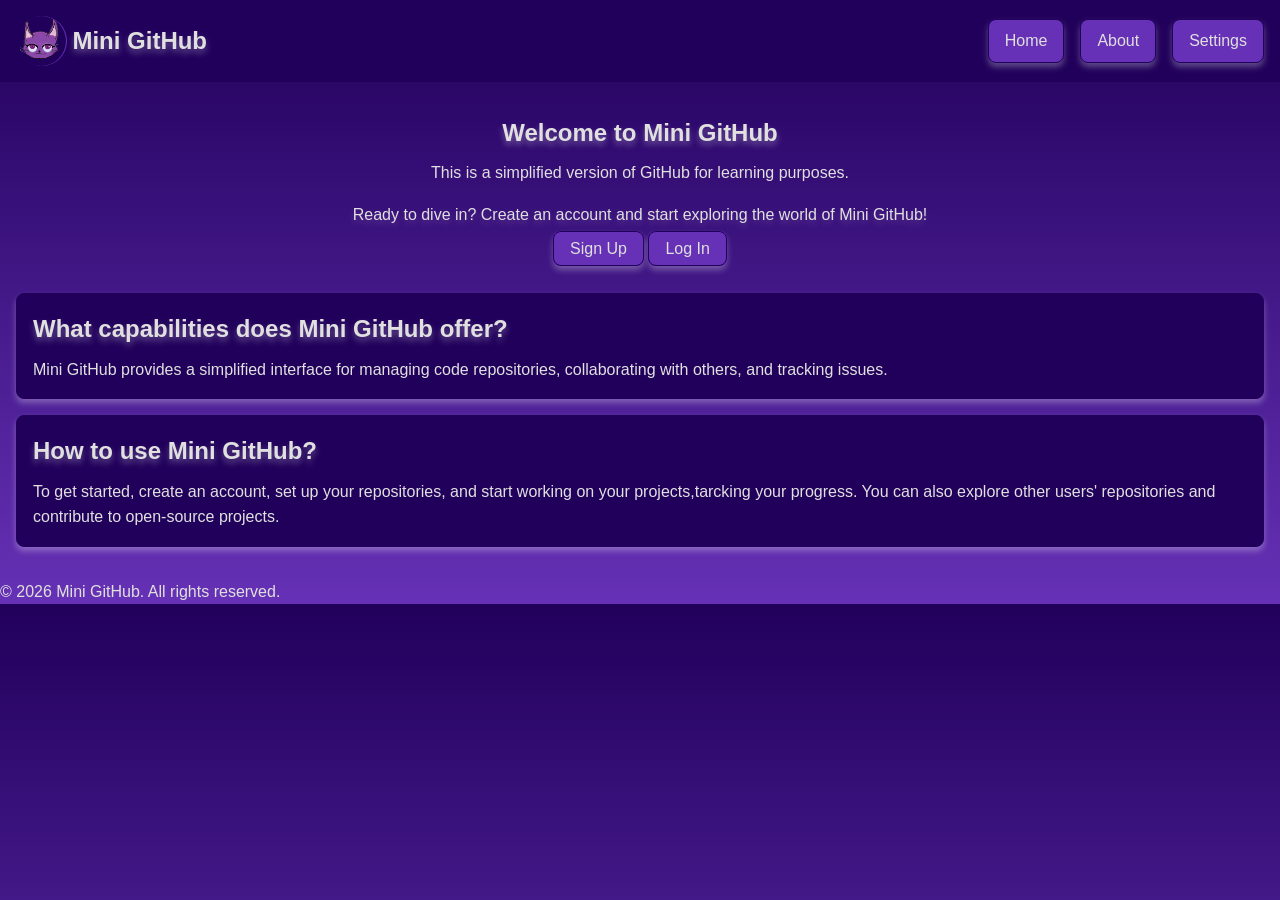
==== frontend/index.html @ a967dadf "first page" ====
<!doctype html>
<html lang="en">
  <head>
    <meta charset="UTF-8" />
    <meta name="viewport" content="width=device-width, initial-scale=1.0" />
    <title>Mini GitHub</title>

    <link rel="stylesheet" href="styles/style.css" />
  </head>
  <body>
    <div class="header">
      <div class="logo">
        <img src="assets/logo.png" alt="Mini GitHub Logo" />
        <h2>Mini GitHub</h2>
      </div>
      <div class="navbar">
        <a href="index.html">Home</a>
        <a href="pages/about.html">About</a>
        <a href="pages/setting.html">Settings</a>
      </div>
    </div>

    <div class="main">
      <div class="intro">
        <h2>Welcome to Mini GitHub</h2>
        <p>This is a simplified version of GitHub for learning purposes.</p>
      </div>
      <div class="register">
        <p>
          Ready to dive in? Create an account and start exploring the world of
          Mini GitHub!
        </p>
        <div class="register-buttons">
          <a href="register/signup.html" class="btn">Sign Up</a>
          <a href="pages/login.html" class="btn">Log In</a>
        </div>
      </div>
      <div class="card">
        <h2>What capabilities does Mini GitHub offer?</h2>
        <p>
          Mini GitHub provides a simplified interface for managing code
          repositories, collaborating with others, and tracking issues.
        </p>
      </div>

      <div class="card">
        <h2>How to use Mini GitHub?</h2>
        <p>
          To get started, create an account, set up your repositories, and start
          working on your projects,tarcking your progress. You can also explore
          other users' repositories and contribute to open-source projects.
        </p>
      </div>


    </div>

    <div class="footer">
      <p>&copy; 2026 Mini GitHub. All rights reserved.</p>
    </div>
  </body>
</html>
---- frontend/styles/style.css ----
* {
  margin: 0;
  padding: 0;
  box-sizing: border-box;
  text-decoration: none;
}

:root{
  --primary-color: #21005b;
  --secondary-color: #6631b6;
  --text-color: #e0e0e0;
}

body {
  font-family: Arial, sans-serif;
  background:-webkit-linear-gradient(var(--primary-color), var(--secondary-color));
  color: var(--text-color);
  line-height: 1.6;
  min-height: 100%;
}
/* ====== Header ====== */
.header {
  background-color: var(--primary-color);
  padding: 1rem;
  align-items: center;
  display: flex;
  justify-content: space-between;
}

.logo {
  display: flex;
  flex-direction: row;
  justify-content: center;
  align-items: center;
}
.header h2 {
  color: var(--text-color);
  margin-left: 0.4rem;
  text-shadow: 0 4px 6px rgba(255, 255, 255, 0.329);
}
.header img {
  width: 50px;
  height: 50px;
  border-radius: 50%;
  box-shadow: 1px 0px 0px 0px var(--secondary-color);
}

.navbar{
  display: flex;
  gap: 1rem;
}

.navbar a ,.register a{
  color: var(--text-color);
  background-color: var(--secondary-color);
  border: 1px solid var(--primary-color);
  border-radius: 8px;
  padding: 0.5rem 1rem;
  box-shadow: 0 4px 6px rgba(255, 255, 255, 0.289);
}

.navbar a:hover{
  background-color: var(--primary-color);
  color: var(--text-color);
  box-shadow: 0 4px 6px rgba(255, 255, 255, 0.289);
  transition: all 0.3s ease-in-out;
  transform: scale(1.05);
}

.main{
  display: flex;
  flex-direction: column;
  column-gap: 1rem;
  padding: 1rem;
}

.main h2 {
  color: var(--text-color);
  margin-bottom: 0.5rem;
  text-shadow: 0 4px 6px rgba(255, 255, 255, 0.329);
}

.intro{
  display: flex;
  flex-direction: column;
  justify-content: center;
  align-items: center;
  margin-top: 1rem;
  margin-bottom: 1rem;  
}

.card {
  background-color: var(--primary-color);
  border: 1px solid var(--primary-color);
  border-radius: 8px;
  padding: 1rem;
  margin-bottom: 1rem;
  box-shadow: 0 4px 6px rgba(255, 255, 255, 0.289);
}

.register {
display: flex;
flex-direction: column;
align-items: center;
justify-content: center;
margin-bottom: 2rem;
}

.register h2{
  color: var(--text-color);
  margin-bottom: 0.5rem;
  text-shadow: 0 4px 6px rgba(255, 255, 255, 0.159);
  text-decoration: double underline;
}

.register p{
  color: var(--text-color);
  margin-bottom: 0.5rem;
  text-shadow: 0 4px 6px rgba(255, 255, 255, 0.159);
  text-align: center;
}

.register .register-buttons a:hover{
  background-color: var(--primary-color);
  color: var(--text-color);
  box-shadow: 0 4px 6px rgba(255, 255, 255, 0.289);
  transition: all 0.3s ease-in-out;
  transform: scale(2);
}
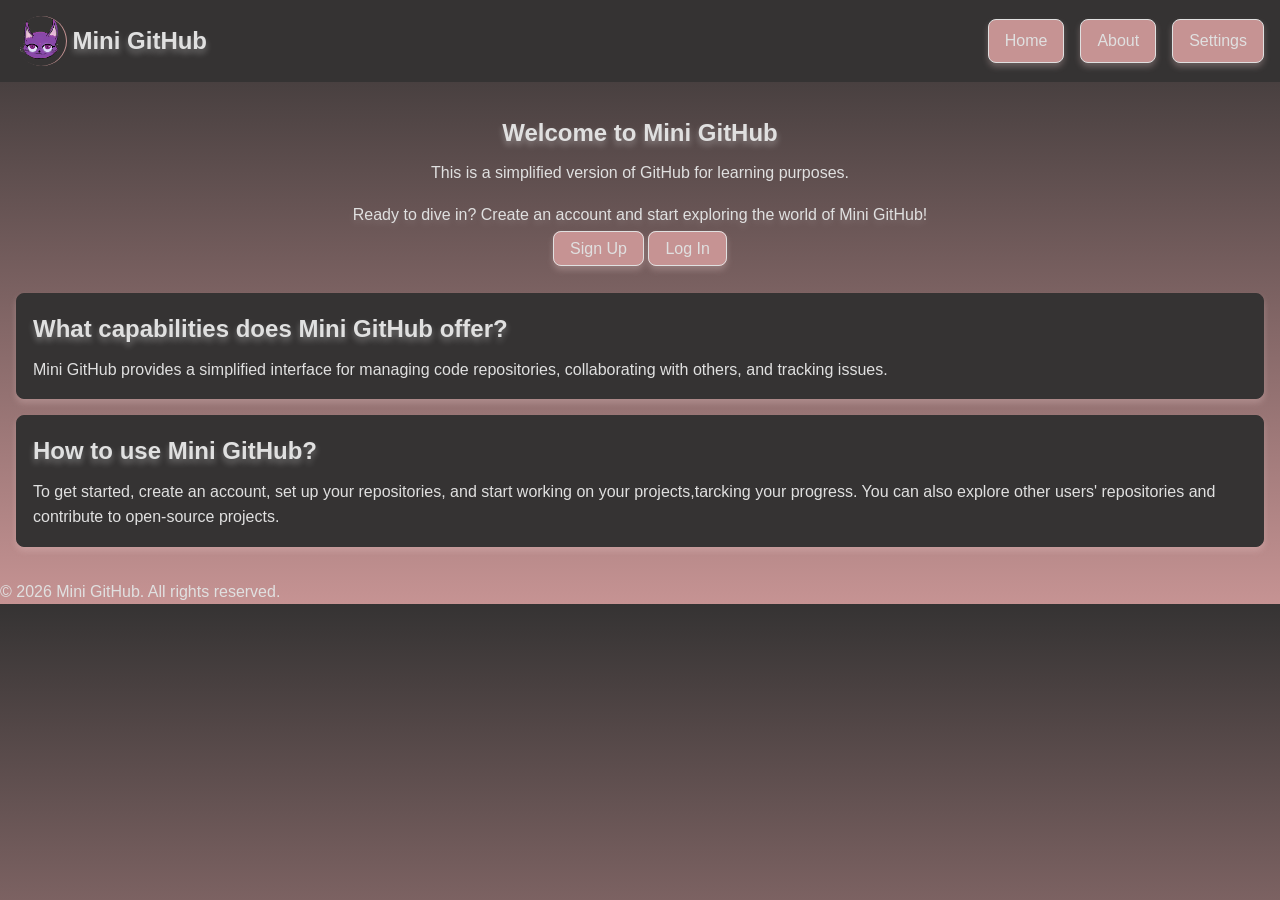
==== commit 12102616: "organizing the css" ====
--- a/frontend/index.html
+++ b/frontend/index.html
@@ -5,7 +5,7 @@
     <meta name="viewport" content="width=device-width, initial-scale=1.0" />
     <title>Mini GitHub</title>
 
-    <link rel="stylesheet" href="styles/style.css" />
+    <link rel="stylesheet" href="styles/style.css"/>
   </head>
   <body>
     <div class="header">
@@ -14,7 +14,7 @@
         <h2>Mini GitHub</h2>
       </div>
       <div class="navbar">
-        <a href="index.html">Home</a>
+        <a href="pages/home.html">Home</a>
         <a href="pages/about.html">About</a>
         <a href="pages/setting.html">Settings</a>
       </div>
@@ -31,8 +31,8 @@
           Mini GitHub!
         </p>
         <div class="register-buttons">
-          <a href="register/signup.html" class="btn">Sign Up</a>
-          <a href="pages/login.html" class="btn">Log In</a>
+          <a href="register/signup.html" >Sign Up</a>
+          <a href="register/login.html" >Log In</a>
         </div>
       </div>
       <div class="card">
@@ -55,7 +55,7 @@
 
     </div>
 
-    <div class="footer">
+    <div class="footer"><!--no footer class!!!-->
       <p>&copy; 2026 Mini GitHub. All rights reserved.</p>
     </div>
   </body>
--- a/frontend/styles/style.css
+++ b/frontend/styles/style.css
@@ -1,3 +1,7 @@
+@import url("components.css");
+@import url("header.css");
+@import url("footer.css");
+@import url("indexPageStyle.css");
 * {
   margin: 0;
   padding: 0;
@@ -5,12 +9,23 @@
   text-decoration: none;
 }
 
+/*amena colors here*/
 :root{
+  --primary-color: #353333;
+  --secondary-color: #c69393;
+  --text-color: #e0e0e0;
+  --shadow-color:rgba(237, 203, 203, 0.289);
+}
+
+/*zahraa original colors here */ 
+
+/*:root{
   --primary-color: #21005b;
   --secondary-color: #6631b6;
   --text-color: #e0e0e0;
+  --shadow-color:rgba(255, 255, 255, 0.289);
 }
-
+*/
 body {
   font-family: Arial, sans-serif;
   background:-webkit-linear-gradient(var(--primary-color), var(--secondary-color));
@@ -18,113 +33,13 @@
   line-height: 1.6;
   min-height: 100%;
 }
-/* ====== Header ====== */
-.header {
-  background-color: var(--primary-color);
-  padding: 1rem;
-  align-items: center;
-  display: flex;
-  justify-content: space-between;
-}
-
-.logo {
-  display: flex;
-  flex-direction: row;
-  justify-content: center;
-  align-items: center;
-}
-.header h2 {
-  color: var(--text-color);
-  margin-left: 0.4rem;
-  text-shadow: 0 4px 6px rgba(255, 255, 255, 0.329);
-}
-.header img {
-  width: 50px;
-  height: 50px;
-  border-radius: 50%;
-  box-shadow: 1px 0px 0px 0px var(--secondary-color);
-}
-
-.navbar{
-  display: flex;
-  gap: 1rem;
-}
-
 .navbar a ,.register a{
   color: var(--text-color);
   background-color: var(--secondary-color);
-  border: 1px solid var(--primary-color);
+  border: 1px solid ;
   border-radius: 8px;
   padding: 0.5rem 1rem;
-  box-shadow: 0 4px 6px rgba(255, 255, 255, 0.289);
+  box-shadow: 0 4px 6px var(--shadow-color);
 }
 
-.navbar a:hover{
-  background-color: var(--primary-color);
-  color: var(--text-color);
-  box-shadow: 0 4px 6px rgba(255, 255, 255, 0.289);
-  transition: all 0.3s ease-in-out;
-  transform: scale(1.05);
-}
 
-.main{
-  display: flex;
-  flex-direction: column;
-  column-gap: 1rem;
-  padding: 1rem;
-}
-
-.main h2 {
-  color: var(--text-color);
-  margin-bottom: 0.5rem;
-  text-shadow: 0 4px 6px rgba(255, 255, 255, 0.329);
-}
-
-.intro{
-  display: flex;
-  flex-direction: column;
-  justify-content: center;
-  align-items: center;
-  margin-top: 1rem;
-  margin-bottom: 1rem;  
-}
-
-.card {
-  background-color: var(--primary-color);
-  border: 1px solid var(--primary-color);
-  border-radius: 8px;
-  padding: 1rem;
-  margin-bottom: 1rem;
-  box-shadow: 0 4px 6px rgba(255, 255, 255, 0.289);
-}
-
-.register {
-display: flex;
-flex-direction: column;
-align-items: center;
-justify-content: center;
-margin-bottom: 2rem;
-}
-
-.register h2{
-  color: var(--text-color);
-  margin-bottom: 0.5rem;
-  text-shadow: 0 4px 6px rgba(255, 255, 255, 0.159);
-  text-decoration: double underline;
-}
-
-.register p{
-  color: var(--text-color);
-  margin-bottom: 0.5rem;
-  text-shadow: 0 4px 6px rgba(255, 255, 255, 0.159);
-  text-align: center;
-}
-
-.register .register-buttons a:hover{
-  background-color: var(--primary-color);
-  color: var(--text-color);
-  box-shadow: 0 4px 6px rgba(255, 255, 255, 0.289);
-  transition: all 0.3s ease-in-out;
-  transform: scale(2);
-} 
-
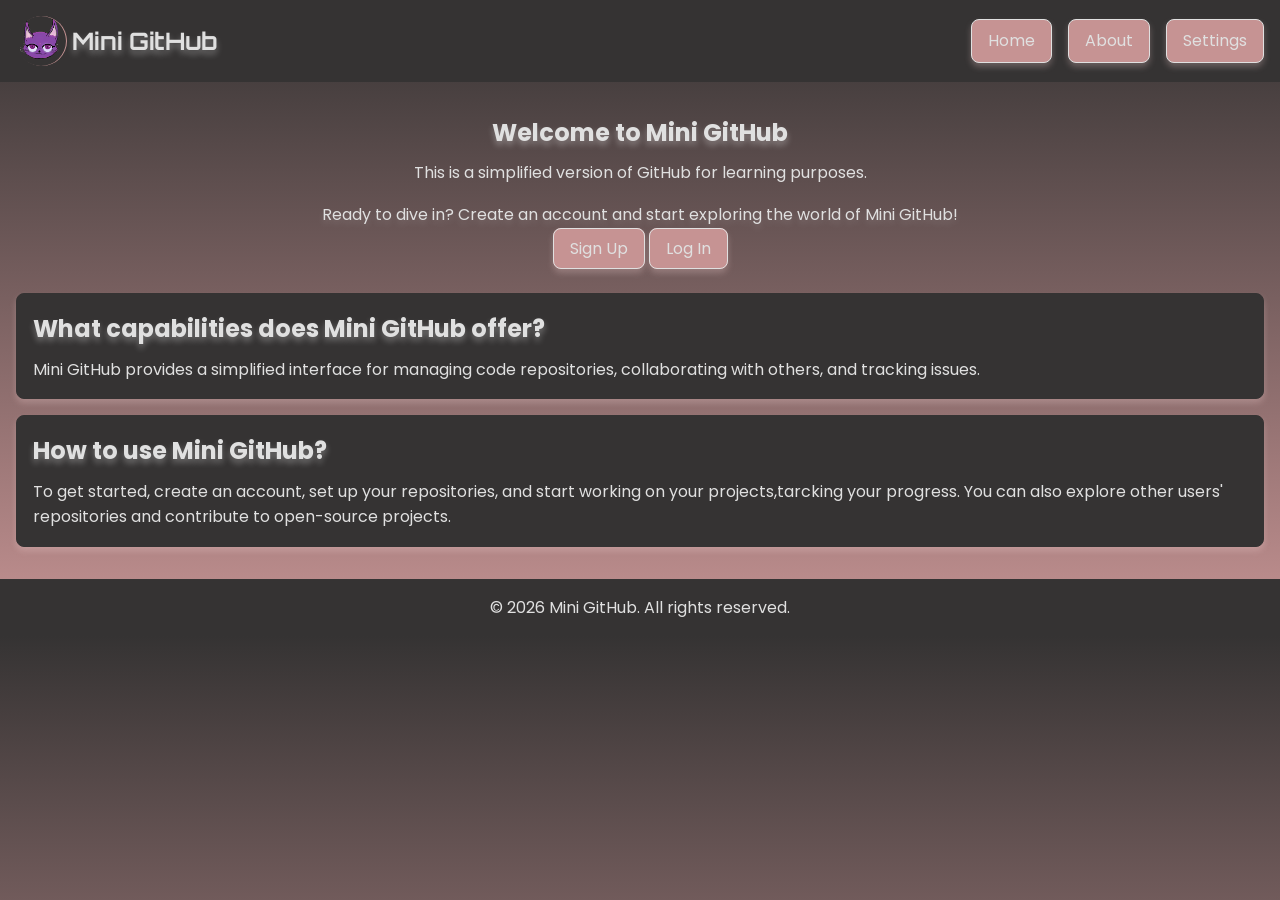
==== commit e5682929: "some fixing on styles files" ====
--- a/frontend/index.html
+++ b/frontend/index.html
@@ -6,6 +6,10 @@
     <title>Mini GitHub</title>
 
     <link rel="stylesheet" href="styles/style.css"/>
+    <link rel="stylesheet" href="styles/header.css"/>
+    <link rel="stylesheet" href="styles/footer.css"/>
+    <link rel="stylesheet" href="styles/components.css"/>
+    <link rel="stylesheet" href="styles/index.css"/>
   </head>
   <body>
     <div class="header">
@@ -14,9 +18,9 @@
         <h2>Mini GitHub</h2>
       </div>
       <div class="navbar">
-        <a href="pages/home.html">Home</a>
-        <a href="pages/about.html">About</a>
-        <a href="pages/setting.html">Settings</a>
+        <a href="pages/home.html" class="primary-button">Home</a>
+        <a href="pages/about.html" class="primary-button">About</a>
+        <a href="pages/setting.html" class="primary-button">Settings</a>
       </div>
     </div>
 
@@ -31,8 +35,8 @@
           Mini GitHub!
         </p>
         <div class="register-buttons">
-          <a href="register/signup.html" >Sign Up</a>
-          <a href="register/login.html" >Log In</a>
+          <a href="register/signup.html" class="primary-button">Sign Up</a>
+          <a href="register/login.html" class="primary-button">Log In</a>
         </div>
       </div>
       <div class="card">
--- a/frontend/styles/style.css
+++ b/frontend/styles/style.css
@@ -1,7 +1,4 @@
-@import url("components.css");
-@import url("header.css");
-@import url("footer.css");
-@import url("indexPageStyle.css");
+@import url("https://fonts.googleapis.com/css2?family=Poppins:wght@400;600;700&display=swap");
 * {
   margin: 0;
   padding: 0;
@@ -19,27 +16,17 @@
 
 /*zahraa original colors here */ 
 
-/*:root{
+/* :root{
   --primary-color: #21005b;
   --secondary-color: #6631b6;
   --text-color: #e0e0e0;
   --shadow-color:rgba(255, 255, 255, 0.289);
-}
-*/
+} */
+
 body {
-  font-family: Arial, sans-serif;
+  font-family: "Poppins", sans-serif;
   background:-webkit-linear-gradient(var(--primary-color), var(--secondary-color));
   color: var(--text-color);
   line-height: 1.6;
   min-height: 100%;
-}
-.navbar a ,.register a{
-  color: var(--text-color);
-  background-color: var(--secondary-color);
-  border: 1px solid ;
-  border-radius: 8px;
-  padding: 0.5rem 1rem;
-  box-shadow: 0 4px 6px var(--shadow-color);
-}
-
-
+}
--- a/frontend/styles/header.css
+++ b/frontend/styles/header.css
@@ -0,0 +1,37 @@
+
+@import url("https://fonts.googleapis.com/css2?family=Orbitron:wght@800&display=swap");
+
+.header {
+  background-color: var(--primary-color);
+  padding: 1rem;
+  align-items: center;
+  display: flex;
+  justify-content: space-between;
+}
+
+
+.header h2 {
+  font-family: "Orbitron", sans-serif;
+  color: var(--text-color);
+  margin-left: 0.4rem;
+  text-shadow: 0 4px 6px rgba(255, 255, 255, 0.329);
+}
+.header img {
+  width: 50px;
+  height: 50px;
+  border-radius: 50%;
+  box-shadow: 1px 0px 0px 0px var(--secondary-color);
+}
+
+.navbar{
+  display: flex;
+  gap: 1rem;
+}
+
+.navbar a:hover{
+  background-color: var(--primary-color);
+  color: var(--text-color);
+  box-shadow: 0 4px 6px var(--shadow-color);
+  transition: all 0.3s ease-in-out;
+  transform: scale(1.05);
+}
--- a/frontend/styles/footer.css
+++ b/frontend/styles/footer.css
@@ -0,0 +1,8 @@
+
+.footer{
+  background-color: var(--primary-color);
+  color: var(--text-color);
+  text-align: center;
+  padding: 1rem;
+  margin-top: auto;
+}
--- a/frontend/styles/components.css
+++ b/frontend/styles/components.css
@@ -0,0 +1,23 @@
+.card {
+  background-color: var(--primary-color);
+  border: 1px solid var(--primary-color);
+  border-radius: 8px;
+  padding: 1rem;
+  margin-bottom: 1rem;
+  box-shadow: 0 4px 6px var(--shadow-color);
+}
+.logo {
+  display: flex;
+  flex-direction: row;
+  justify-content: center;
+  align-items: center;
+}
+
+.primary-button {
+  color: var(--text-color);
+  background-color: var(--secondary-color);
+  border: 1px solid var(--text-color);
+  border-radius: 8px;
+  padding: 0.5rem 1rem;
+  box-shadow: 0 4px 6px var(--shadow-color);
+}
--- a/frontend/styles/index.css
+++ b/frontend/styles/index.css
@@ -0,0 +1,52 @@
+.main{
+  display: flex;
+  flex-direction: column;
+  column-gap: 1rem;
+  padding: 1rem;
+}
+
+.main h2 {
+  color: var(--text-color);
+  margin-bottom: 0.5rem;
+  text-shadow: 0 4px 6px rgba(255, 255, 255, 0.329);
+}
+
+.intro{
+  display: flex;
+  flex-direction: column;
+  justify-content: center;
+  text-align: center;
+  align-items: center;
+  margin-top: 1rem;
+  margin-bottom: 1rem;  
+}
+
+.register {
+display: flex;
+flex-direction: column;
+justify-content: center;
+align-items: center;
+margin-bottom: 2rem;
+}
+
+.register h2{
+  color: var(--text-color);
+  margin-bottom: 0.5rem;
+  text-shadow: 0 4px 6px rgba(255, 255, 255, 0.159);
+  text-decoration: double underline;
+}
+
+.register p{
+  color: var(--text-color);
+  margin-bottom: 0.5rem;
+  text-shadow: 0 4px 6px rgba(255, 255, 255, 0.159);
+  text-align: center;
+}
+
+.register .register-buttons a:hover{
+  background-color: var(--primary-color);
+  color: var(--text-color);
+  box-shadow: 0 4px 6px rgba(255, 255, 255, 0.289);
+  transition: all 0.3s ease-in-out;
+  transform: scale(2);
+} 
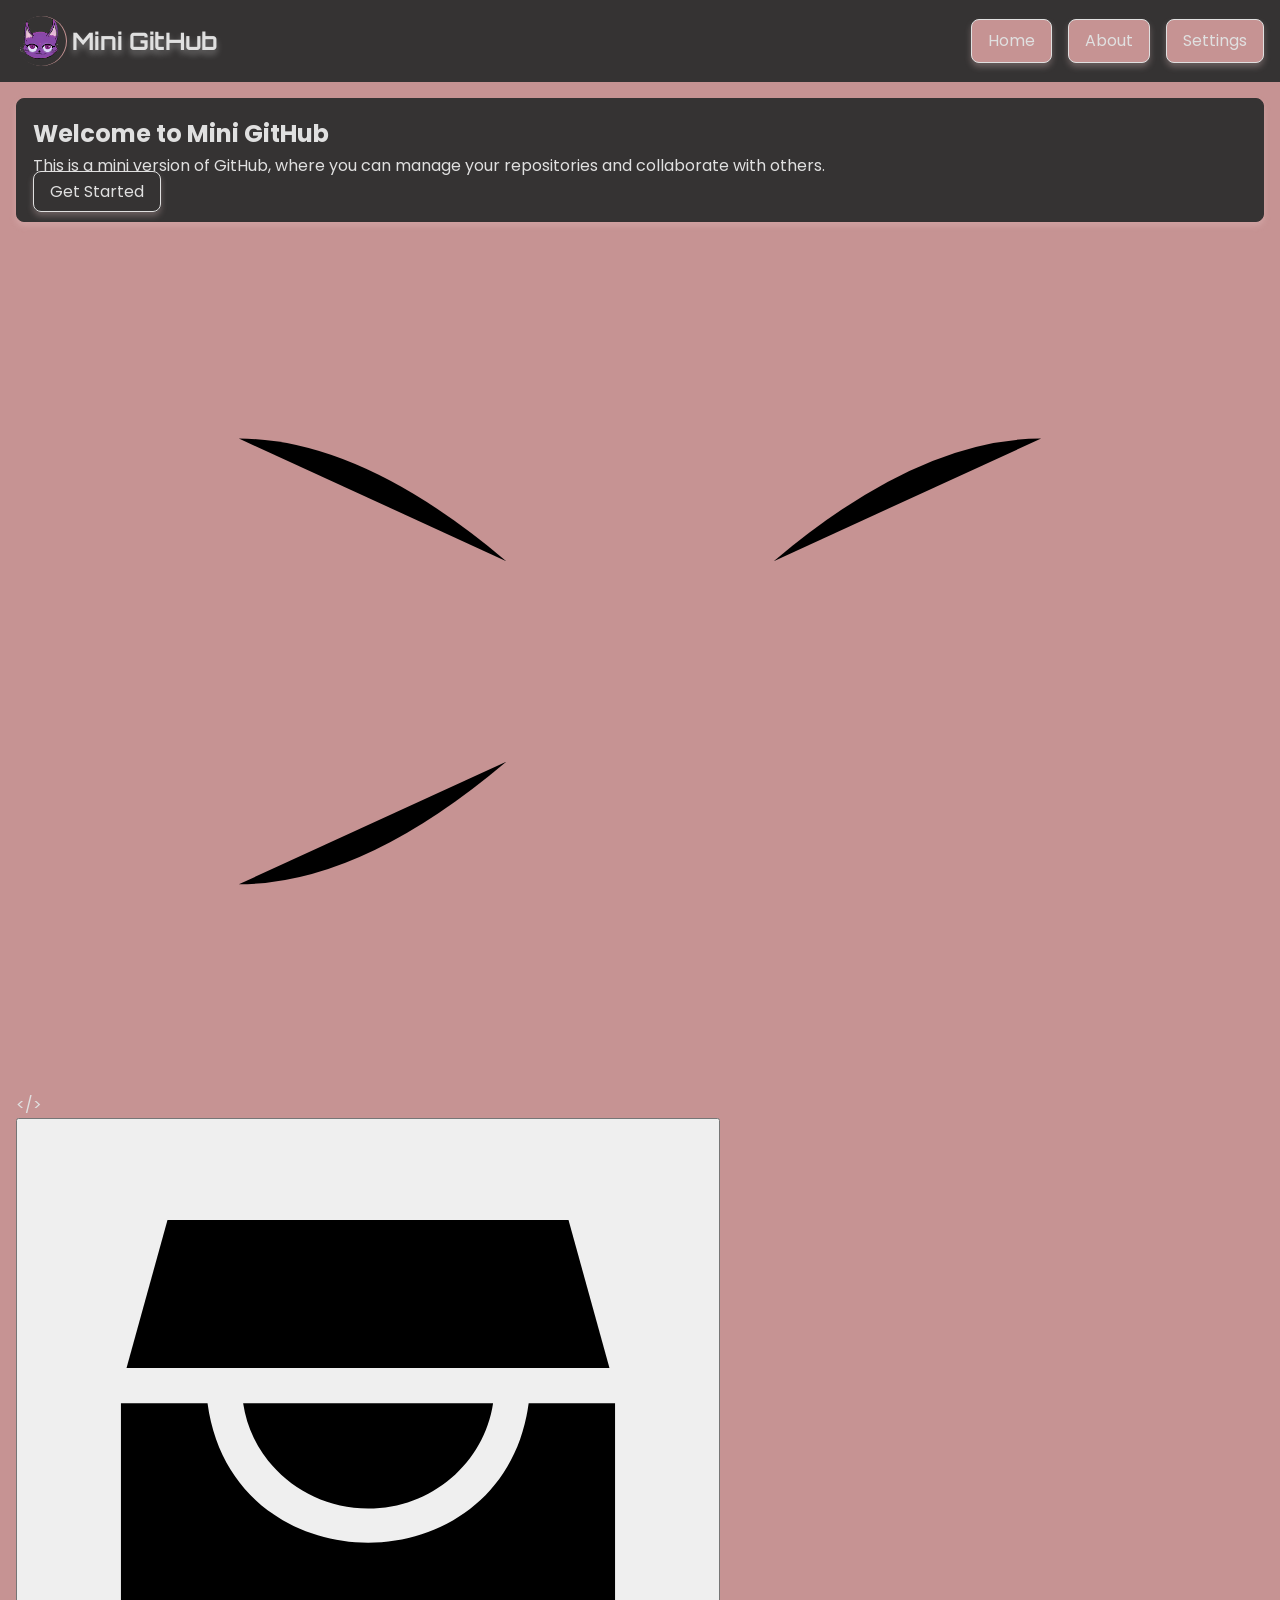
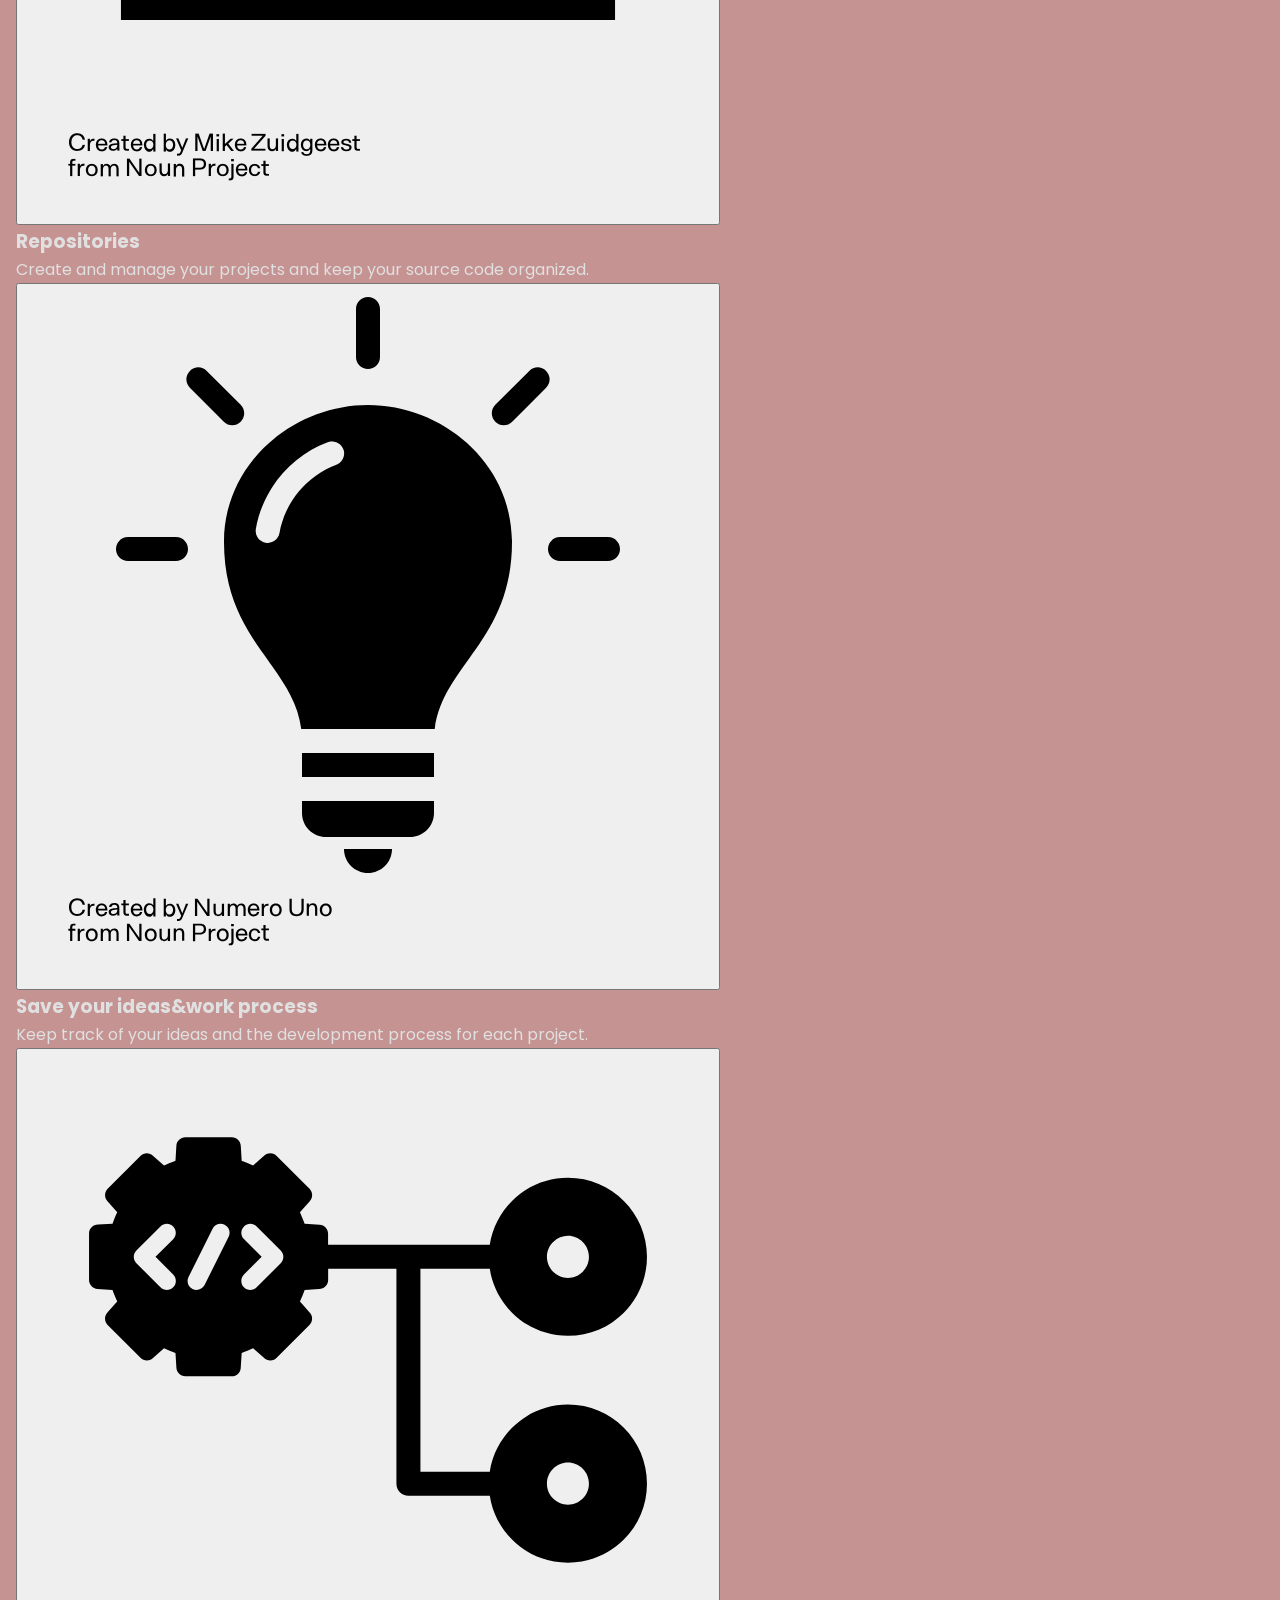
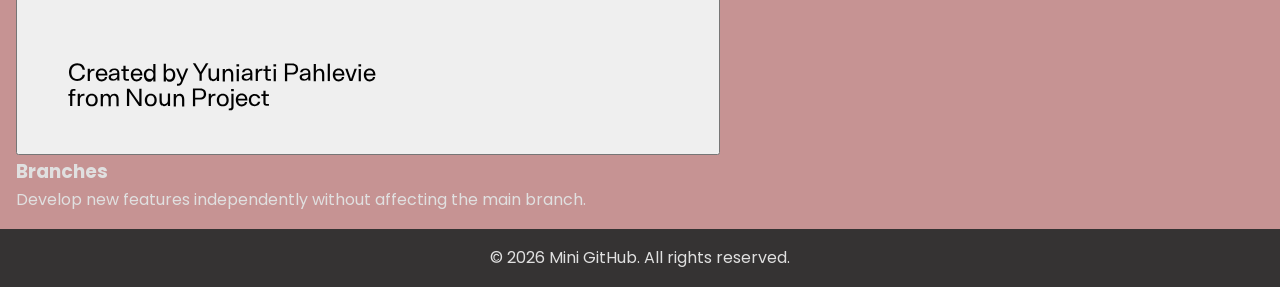
==== commit 669197c8: "somethings" ====
--- a/frontend/index.html
+++ b/frontend/index.html
@@ -5,11 +5,11 @@
     <meta name="viewport" content="width=device-width, initial-scale=1.0" />
     <title>Mini GitHub</title>
 
-    <link rel="stylesheet" href="styles/style.css"/>
-    <link rel="stylesheet" href="styles/header.css"/>
-    <link rel="stylesheet" href="styles/footer.css"/>
-    <link rel="stylesheet" href="styles/components.css"/>
-    <link rel="stylesheet" href="styles/index.css"/>
+    <link rel="stylesheet" href="styles/style.css" />
+    <link rel="stylesheet" href="styles/header.css" />
+    <link rel="stylesheet" href="styles/footer.css" />
+    <link rel="stylesheet" href="styles/components.css" />
+    <link rel="stylesheet" href="styles/index.css" />
   </head>
   <body>
     <div class="header">
@@ -24,42 +24,84 @@
       </div>
     </div>
 
-    <div class="main">
-      <div class="intro">
-        <h2>Welcome to Mini GitHub</h2>
-        <p>This is a simplified version of GitHub for learning purposes.</p>
+    <main class="main">
+      <div class="card">
+      <section class="content">
+        <h1>Welcome to Mini GitHub</h1>
+        <p>
+          This is a mini version of GitHub, where you can manage your
+          repositories and collaborate with others.
+        </p>
+        <a href="register/signup.html" class="secondary-button"> Get Started </a>
+      </section>
       </div>
-      <div class="register">
-        <p>
-          Ready to dive in? Create an account and start exploring the world of
-          Mini GitHub!
-        </p>
-        <div class="register-buttons">
-          <a href="register/signup.html" class="primary-button">Sign Up</a>
-          <a href="register/login.html" class="primary-button">Log In</a>
+      <div class="feature-orbit">
+        <svg
+          class="orbit-lines"
+          viewBox="0 0 560 380"
+          xmlns="http://www.w3.org/2000/svg"
+        >
+          <path d="M 220 145 Q 155 90 100 90" />
+          <path d="M 220 235 Q 155 290 100 290" />
+
+          <path d="M 340 145 Q 405 90 460 90" />
+        </svg>
+
+        <div class="central-circle">
+          <span>&lt;/&gt;</span>
         </div>
+
+        <div class="feature-item left top">
+          <button class="feature-bubble" aria-label="Repositories">
+            <i class="feature-icon">
+              <img src="assets/storage.png" alt="Repositories Icon" />
+            </i>
+          </button>
+
+          <div class="bubble-card">
+            <h3>Repositories</h3>
+            <p>
+              Create and manage your projects and keep your source code
+              organized.
+            </p>
+          </div>
+        </div>
+
+        <div class="feature-item left bottom">
+          <button class="feature-bubble" aria-label="ideas">
+            <i class="feature-icon">
+              <img src="assets/idea.png" alt="Ideas Icon" />
+            </i>
+          </button>
+
+          <div class="bubble-card">
+            <h3>Save your ideas&work process</h3>
+            <p>
+              Keep track of your ideas and the development process for each
+              project.
+            </p>
+          </div>
+        </div>
+
+        <div class="feature-item right top">
+          <button class="feature-bubble" aria-label="Branches">
+            <i class="feature-icon">
+              <img src="assets/branch.png" alt="Branches Icon" />
+            </i>
+          </button>
+
+          <div class="bubble-card">
+            <h3>Branches</h3>
+            <p>
+              Develop new features independently without affecting the main
+              branch.
+            </p>
+          </div>
+        </div>
+
       </div>
-      <div class="card">
-        <h2>What capabilities does Mini GitHub offer?</h2>
-        <p>
-          Mini GitHub provides a simplified interface for managing code
-          repositories, collaborating with others, and tracking issues.
-        </p>
-      </div>
-
-      <div class="card">
-        <h2>How to use Mini GitHub?</h2>
-        <p>
-          To get started, create an account, set up your repositories, and start
-          working on your projects,tarcking your progress. You can also explore
-          other users' repositories and contribute to open-source projects.
-        </p>
-      </div>
-
-
-    </div>
-
-    <div class="footer"><!--no footer class!!!-->
+    </main>
+    <div class="footer">
       <p>&copy; 2026 Mini GitHub. All rights reserved.</p>
     </div>
   </body>
--- a/frontend/styles/style.css
+++ b/frontend/styles/style.css
@@ -25,8 +25,16 @@
 
 body {
   font-family: "Poppins", sans-serif;
-  background:-webkit-linear-gradient(var(--primary-color), var(--secondary-color));
+  /* background: linear-gradient(var(--primary-color), var(--secondary-color)); */
+  background-color: var(--secondary-color);
+  background-repeat: no-repeat;
+  background-size: cover;
+  background-attachment: fixed;
   color: var(--text-color);
   line-height: 1.6;
-  min-height: 100%;
+  min-height: 100vh;
+  width: 100%;
+  overflow-x: hidden;
+  display: flex;
+  flex-direction: column;
 }
--- a/frontend/styles/header.css
+++ b/frontend/styles/header.css
@@ -1,4 +1,3 @@
-
 @import url("https://fonts.googleapis.com/css2?family=Orbitron:wght@800&display=swap");
 
 .header {
@@ -34,4 +33,4 @@
   box-shadow: 0 4px 6px var(--shadow-color);
   transition: all 0.3s ease-in-out;
   transform: scale(1.05);
-}
+}
--- a/frontend/styles/footer.css
+++ b/frontend/styles/footer.css
@@ -1,8 +1,12 @@
-
 .footer{
   background-color: var(--primary-color);
   color: var(--text-color);
   text-align: center;
   padding: 1rem;
-  margin-top: auto;
+  display: flex;
+  justify-content: center;
+  align-items: center;
+  bottom: 0;
+  width: 100%;
+  z-index: 1000;
 }
--- a/frontend/styles/components.css
+++ b/frontend/styles/components.css
@@ -21,3 +21,19 @@
   padding: 0.5rem 1rem;
   box-shadow: 0 4px 6px var(--shadow-color);
 }
+.secondary-button {
+  color: var(--text-color);
+  background-color: var(--primary-color);
+  border: 1px solid var(--text-color);
+  border-radius: 8px;
+  padding: 0.5rem 1rem;
+  box-shadow: 0 4px 6px var(--shadow-color);
+}
+
+.secondary-button:hover {
+  background-color: var(--secondary-color);
+  color: var(--text-color);
+  box-shadow: 0 4px 6px var(--shadow-color);
+  transition: all 0.3s ease-in-out;
+  transform: scale(1.05);
+}
--- a/frontend/styles/index.css
+++ b/frontend/styles/index.css
@@ -49,4 +49,4 @@
   box-shadow: 0 4px 6px rgba(255, 255, 255, 0.289);
   transition: all 0.3s ease-in-out;
   transform: scale(2);
-} 
+} 
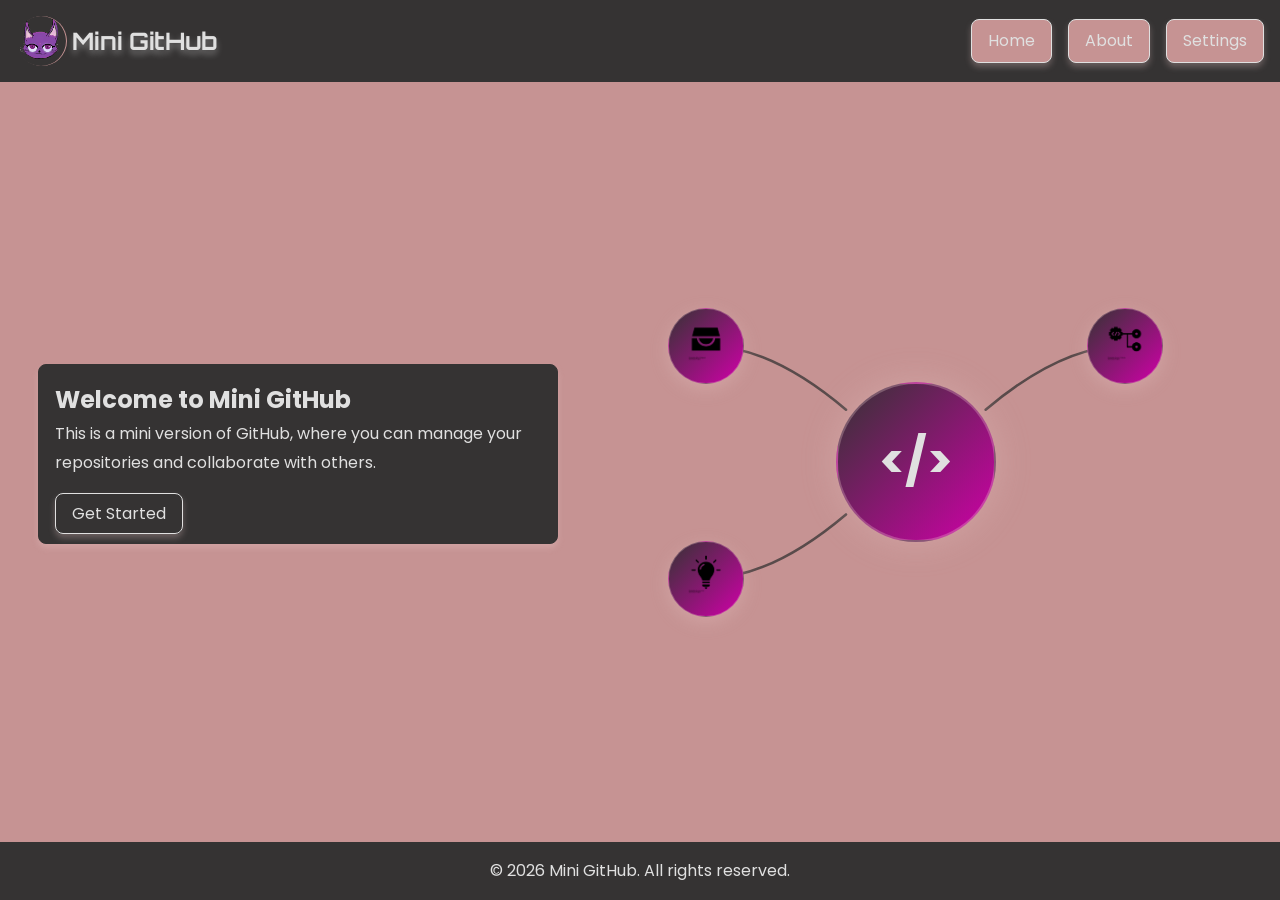
==== commit 77d49dc5: "admin register" ====
--- a/frontend/index.html
+++ b/frontend/index.html
@@ -32,7 +32,7 @@
           This is a mini version of GitHub, where you can manage your
           repositories and collaborate with others.
         </p>
-        <a href="register/signup.html" class="secondary-button"> Get Started </a>
+        <a href="register/login_choice.html" class="secondary-button"> Get Started </a>
       </section>
       </div>
       <div class="feature-orbit">
@@ -105,4 +105,4 @@
       <p>&copy; 2026 Mini GitHub. All rights reserved.</p>
     </div>
   </body>
-</html>
+</html>
--- a/frontend/styles/index.css
+++ b/frontend/styles/index.css
@@ -1,52 +1,315 @@
-.main{
-  display: flex;
-  flex-direction: column;
-  column-gap: 1rem;
-  padding: 1rem;
-}
-
-.main h2 {
-  color: var(--text-color);
-  margin-bottom: 0.5rem;
-  text-shadow: 0 4px 6px rgba(255, 255, 255, 0.329);
-}
-
-.intro{
-  display: flex;
-  flex-direction: column;
-  justify-content: center;
-  text-align: center;
-  align-items: center;
-  margin-top: 1rem;
-  margin-bottom: 1rem;  
-}
-
-.register {
-display: flex;
-flex-direction: column;
-justify-content: center;
-align-items: center;
-margin-bottom: 2rem;
-}
-
-.register h2{
-  color: var(--text-color);
-  margin-bottom: 0.5rem;
-  text-shadow: 0 4px 6px rgba(255, 255, 255, 0.159);
-  text-decoration: double underline;
-}
-
-.register p{
-  color: var(--text-color);
-  margin-bottom: 0.5rem;
-  text-shadow: 0 4px 6px rgba(255, 255, 255, 0.159);
-  text-align: center;
-}
-
-.register .register-buttons a:hover{
-  background-color: var(--primary-color);
-  color: var(--text-color);
-  box-shadow: 0 4px 6px rgba(255, 255, 255, 0.289);
-  transition: all 0.3s ease-in-out;
-  transform: scale(2);
-} +@import url("https://fonts.googleapis.com/css2?family=Poppins:wght@400;600;700&display=swap");
+.main {
+    display: flex;
+    flex-direction: row;
+    justify-content: space-between;
+    align-items: center;
+    gap: 2rem;
+    width: 100%;
+    min-width: 0;
+    flex: 1;
+    padding: 2rem 3%;
+    box-sizing: border-box;
+}
+
+.content {
+    flex: 1 1 42%;
+    min-width: 0;
+    max-width: 520px;
+}
+
+.content h2 {
+    color: var(--text-color);
+    font-family: "Orbitron", sans-serif;
+    margin-bottom: 1rem;
+    text-shadow: 0 4px 6px rgba(255, 255, 255, 0.329);
+}
+
+.content p {
+    color: var(--text-color);
+    line-height: 1.8;
+    margin-bottom: 1.5rem;
+}
+.secondary-button {
+    margin-top: 1.5rem;
+}
+
+.feature-orbit {
+    position: relative;
+    width: 100%;
+    max-width: 700px;
+    min-width: 0;
+    flex: 1 1 58%;
+    aspect-ratio: 28 / 19;
+    overflow: visible;
+    isolation: isolate;
+}
+
+
+.orbit-lines {
+    position: absolute;
+    inset: 0;
+    width: 100%;
+    height: 100%;
+    z-index: 1;
+    overflow: visible;
+}
+
+.orbit-lines path {
+    fill: none;
+    stroke: var(--primary-color);
+    stroke-width: 2.2;
+    stroke-linecap: round;
+    opacity: 0.75;
+    transition: opacity 0.3s ease;
+}
+
+.central-circle {
+    position: absolute;
+    width: 160px;
+    height: 160px;
+    left: 50%;
+    top: 50%;
+    transform: translate(-50%, -50%);
+    border-radius: 50%;
+    background: linear-gradient(135deg, var(--primary-color), #d000a8);
+    border: 2px solid var(--shadow-color);
+    box-shadow: 0 0 35px var(--shadow-color);
+    display: flex;
+    justify-content: center;
+    align-items: center;
+    z-index: 2;
+}
+
+.central-circle span {
+    font-size: 3rem;
+    font-weight: 700;
+    color: var(--text-color);
+}
+
+.feature-item {
+    position: absolute;
+    width: 76px;
+    height: 76px;
+    z-index: 3;
+    translate: -50% -50%;
+}
+
+.feature-item.left {
+    left: 17.86%;
+}
+
+.feature-item.right {
+    left: 82.14%;
+}
+
+.feature-item.top {
+    top: 23.68%;
+}
+
+.feature-item.bottom {
+    top: 76.32%;
+}
+
+.feature-bubble {
+    width: 100%;
+    height: 100%;
+    border-radius: 50%;
+    border: 1px solid var(--shadow-color);
+    background: linear-gradient(135deg, var(--primary-color), #d000a8);
+    color: var(--text-color);
+    cursor: pointer;
+    font-family: inherit;
+    display: flex;
+    justify-content: center;
+    align-items: center;
+    box-shadow: 0 5px 18px var(--shadow-color);
+    animation: float 3s ease-in-out infinite;
+    transition: scale 0.3s ease, box-shadow 0.3s ease;
+}
+
+.feature-icon {
+    font-size: 1.2rem;
+    font-weight: 700;
+    font-style: normal;
+}
+.feature-icon img {
+    width: 40px;
+    height: 40px;
+}
+.feature-item.left.top .feature-bubble {
+    animation-duration: 3.2s;
+    animation-delay: 0s;
+}
+
+.feature-item.left.bottom .feature-bubble {
+    animation-duration: 4.1s;
+    animation-delay: 0.7s;
+}
+
+.feature-item.right.top .feature-bubble {
+    animation-duration: 3.7s;
+    animation-delay: 1.2s;
+}
+
+.feature-item:hover .feature-bubble,
+.feature-item:focus-within .feature-bubble {
+    scale: 1.12;
+    box-shadow: 0 0 22px var(--shadow-color);
+}
+
+@keyframes float {
+    0%, 100% {
+        transform: translateY(0);
+    }
+
+    50% {
+        transform: translateY(-12px);
+    }
+}
+
+.bubble-card {
+    position: absolute;
+    width: 180px;
+    padding: 1rem;
+    background: var(--primary-color);
+    color: var(--text-color);
+    border: 1px solid var(--secondary-color);
+    border-radius: 18px;
+    opacity: 0;
+    visibility: hidden;
+    pointer-events: none;
+    z-index: 20;
+    transition: opacity 0.3s ease, transform 0.3s ease, visibility 0.3s ease;
+}
+
+.bubble-card h3 {
+    font-size: 1rem;
+    margin-bottom: 0.5rem;
+}
+
+.bubble-card p {
+    font-size: 0.78rem;
+    line-height: 1.6;
+    margin: 0;
+}
+
+.feature-item.left .bubble-card {
+    right: calc(100% + 16px);
+    top: 50%;
+    transform: translate(10px, -50%);
+}
+
+.feature-item.right.top .bubble-card {
+    left: 50%;
+    top: auto;
+    bottom: calc(100% + 14px);
+    transform: translate(-50%, 10px);
+}
+
+.feature-item:hover .bubble-card,
+.feature-item:focus-within .bubble-card {
+    opacity: 1;
+    visibility: visible;
+}
+
+.feature-item.left:hover .bubble-card,
+.feature-item.left:focus-within .bubble-card {
+    transform: translate(0, -50%);
+}
+
+.feature-item.right.top:hover .bubble-card,
+.feature-item.right.top:focus-within .bubble-card,
+.feature-item.right.bottom:focus-within .bubble-card {
+    transform: translate(-50%, 0);
+}
+
+@media (max-width: 900px) {
+    .main {
+        flex-direction: column;
+        justify-content: center;
+        gap: 3rem;
+        padding: 2rem 4%;
+    }
+
+    .content {
+        width: 100%;
+        max-width: 600px;
+        text-align: center;
+    }
+
+    .feature-orbit {
+        width: 100%;
+        max-width: 600px;
+        flex: none;
+    }
+}
+
+@media (max-width: 550px) {
+    .feature-orbit {
+        width: 100%;
+        aspect-ratio: 28 / 19;
+    }
+
+    .central-circle {
+        width: 110px;
+        height: 110px;
+    }
+
+    .central-circle span {
+        font-size: 2rem;
+    }
+
+    .feature-item {
+        width: 54px;
+        height: 54px;
+    }
+
+    .feature-icon {
+        font-size: 0.95rem;
+    }
+
+    .bubble-card {
+        width: 145px;
+        padding: 0.7rem;
+    }
+
+    .bubble-card h3 {
+        font-size: 0.85rem;
+    }
+
+    .bubble-card p {
+        font-size: 0.68rem;
+    }
+
+    .feature-item.left.top .bubble-card {
+        right: auto;
+        left: 50%;
+        top: auto;
+        bottom: calc(100% + 12px);
+        transform: translate(-50%, 10px);
+    }
+
+    .feature-item.left.bottom .bubble-card {
+        right: auto;
+        left: 50%;
+        top: calc(100% + 12px);
+        transform: translate(-50%, -10px);
+    }
+
+    .feature-item.left:hover .bubble-card,
+    .feature-item.left:focus-within .bubble-card {
+        transform: translate(-50%, 0);
+    }
+}
+
+@media (prefers-reduced-motion: reduce) {
+    .feature-bubble {
+        animation: none;
+    }
+
+    .feature-bubble,
+    .bubble-card {
+        transition: none;
+    }
+}
